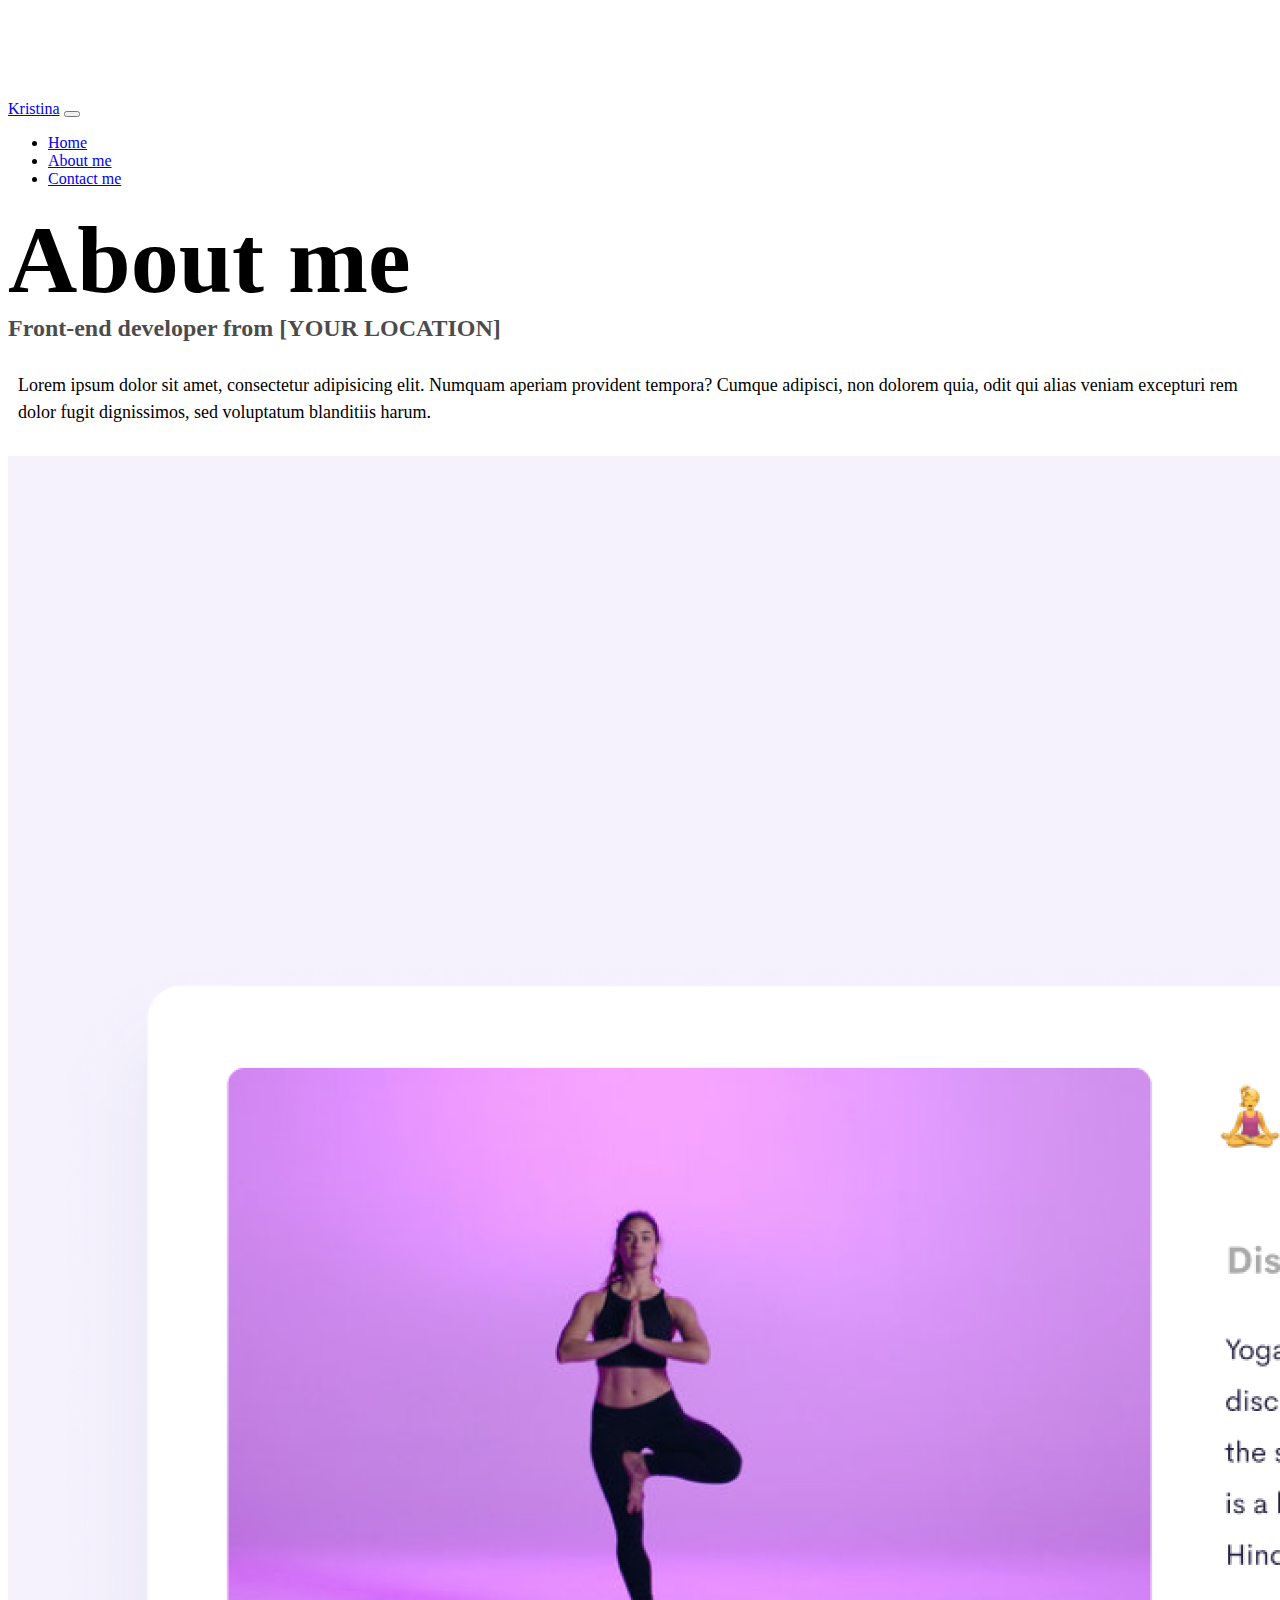
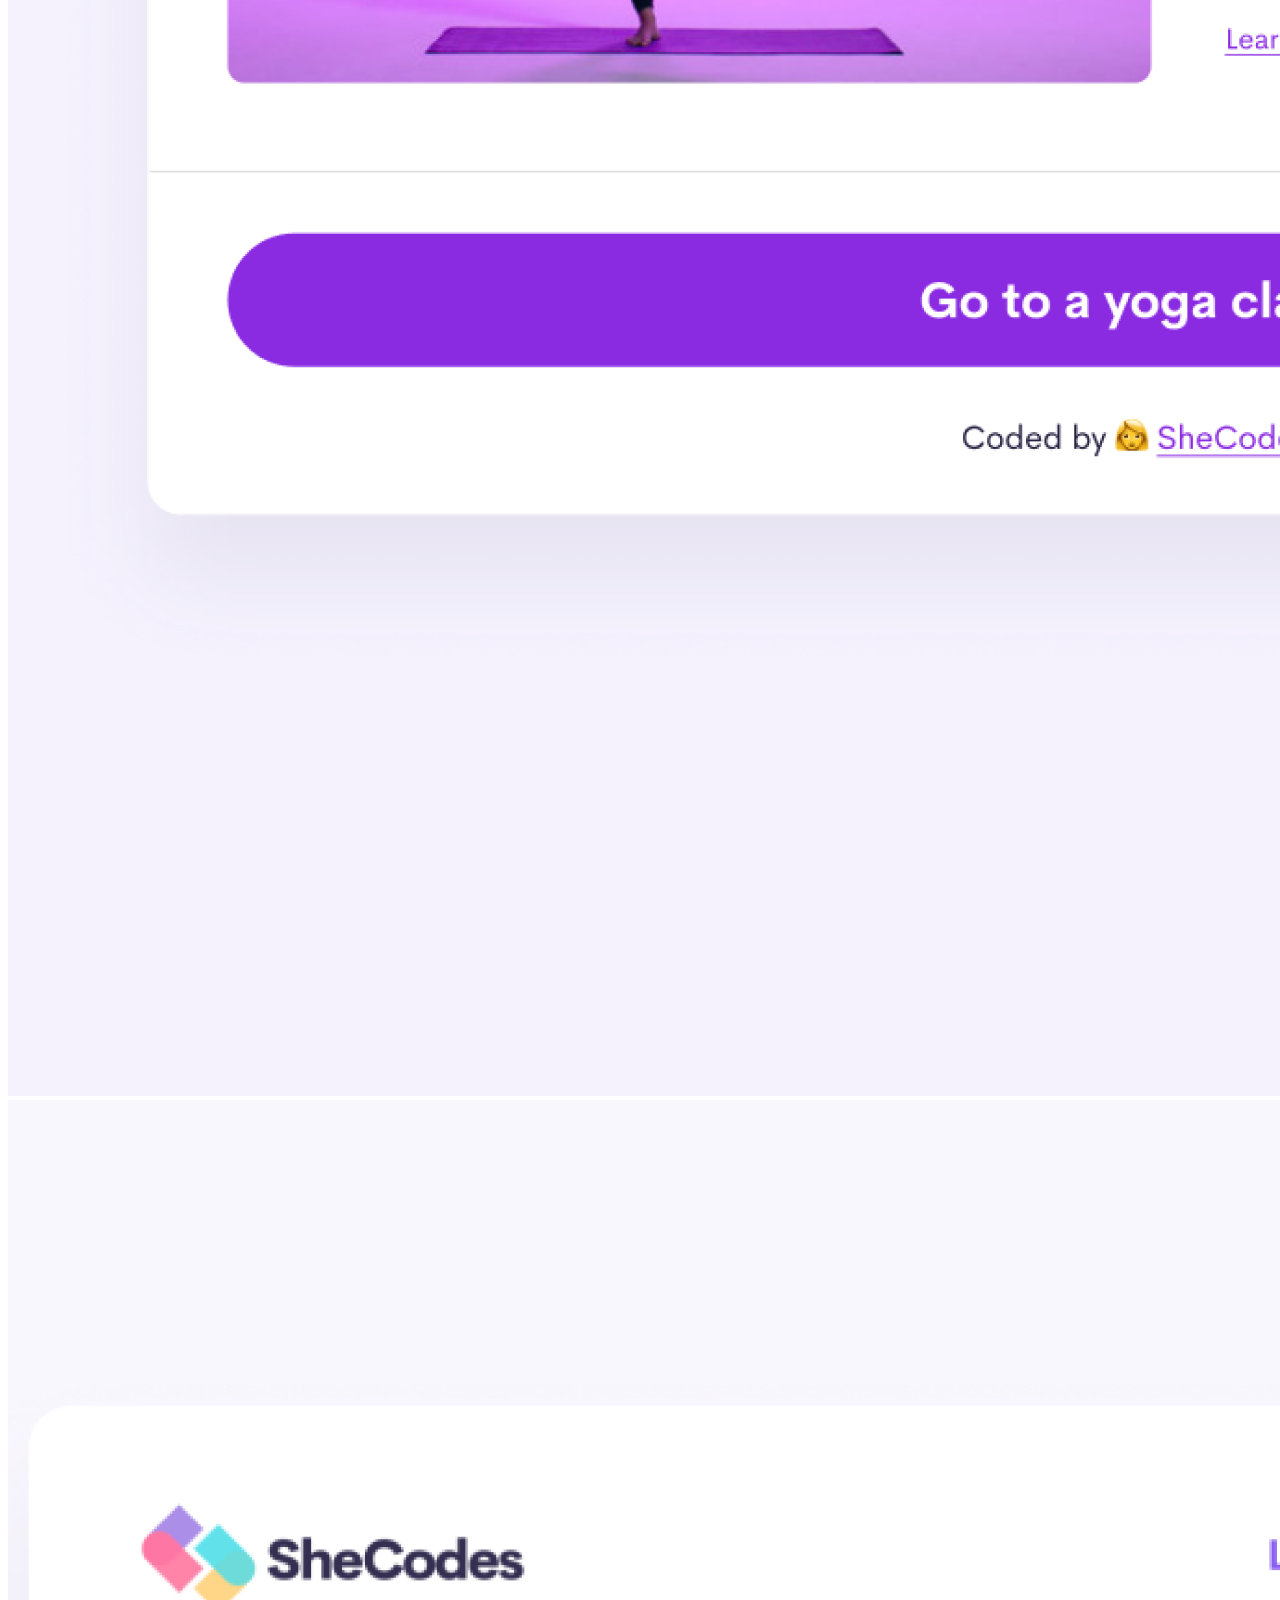
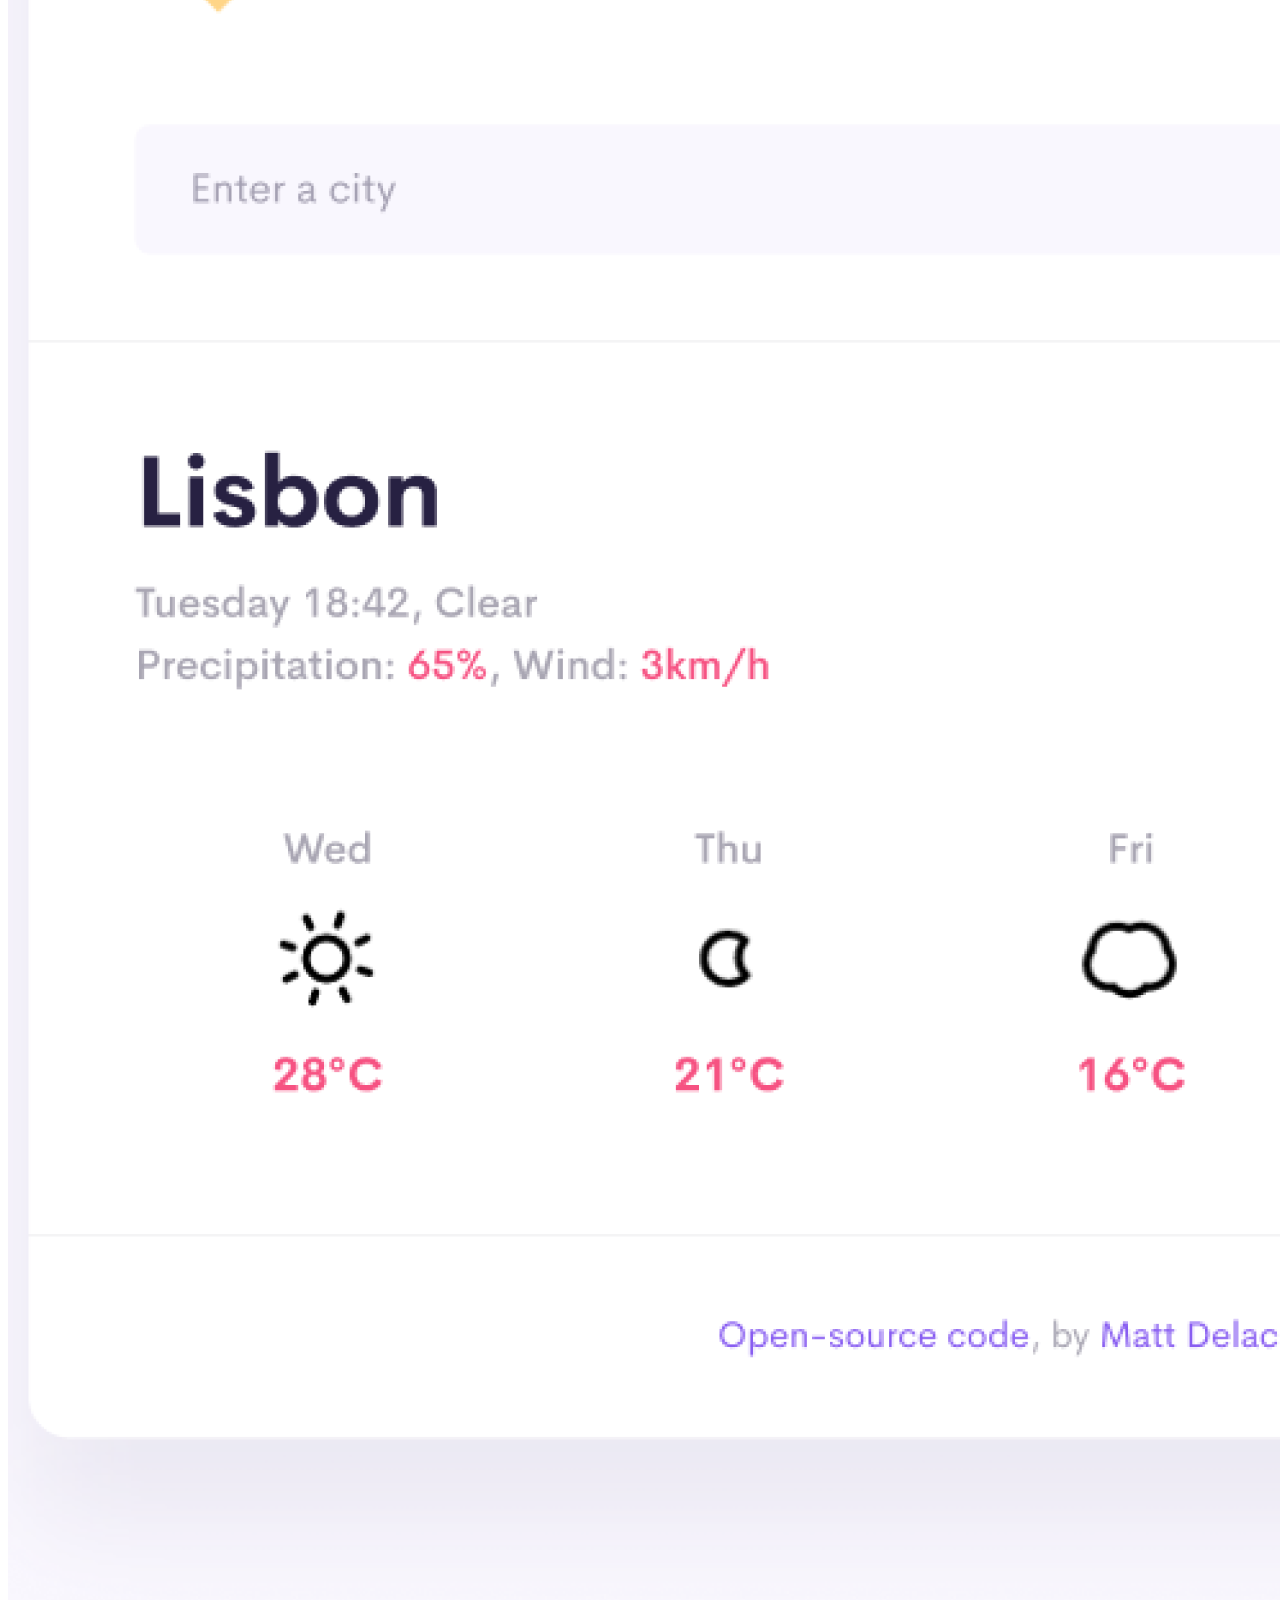
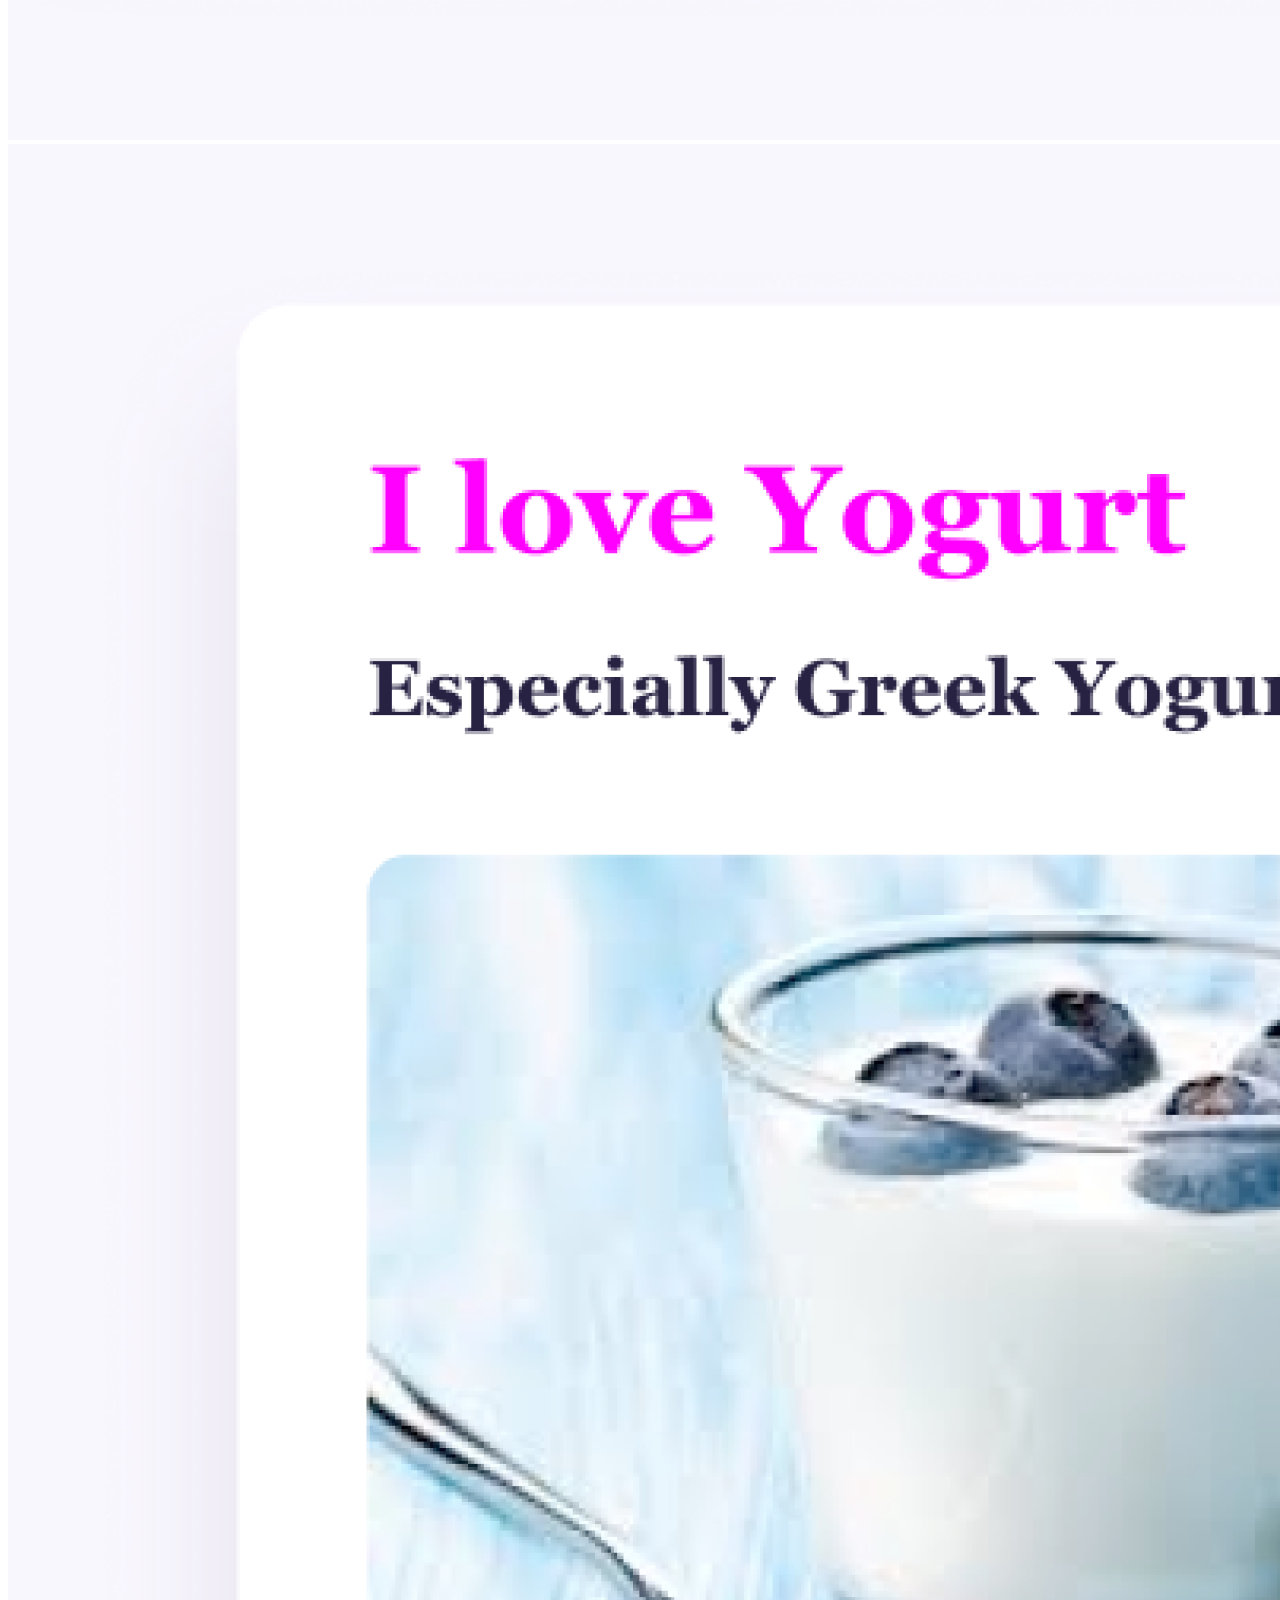
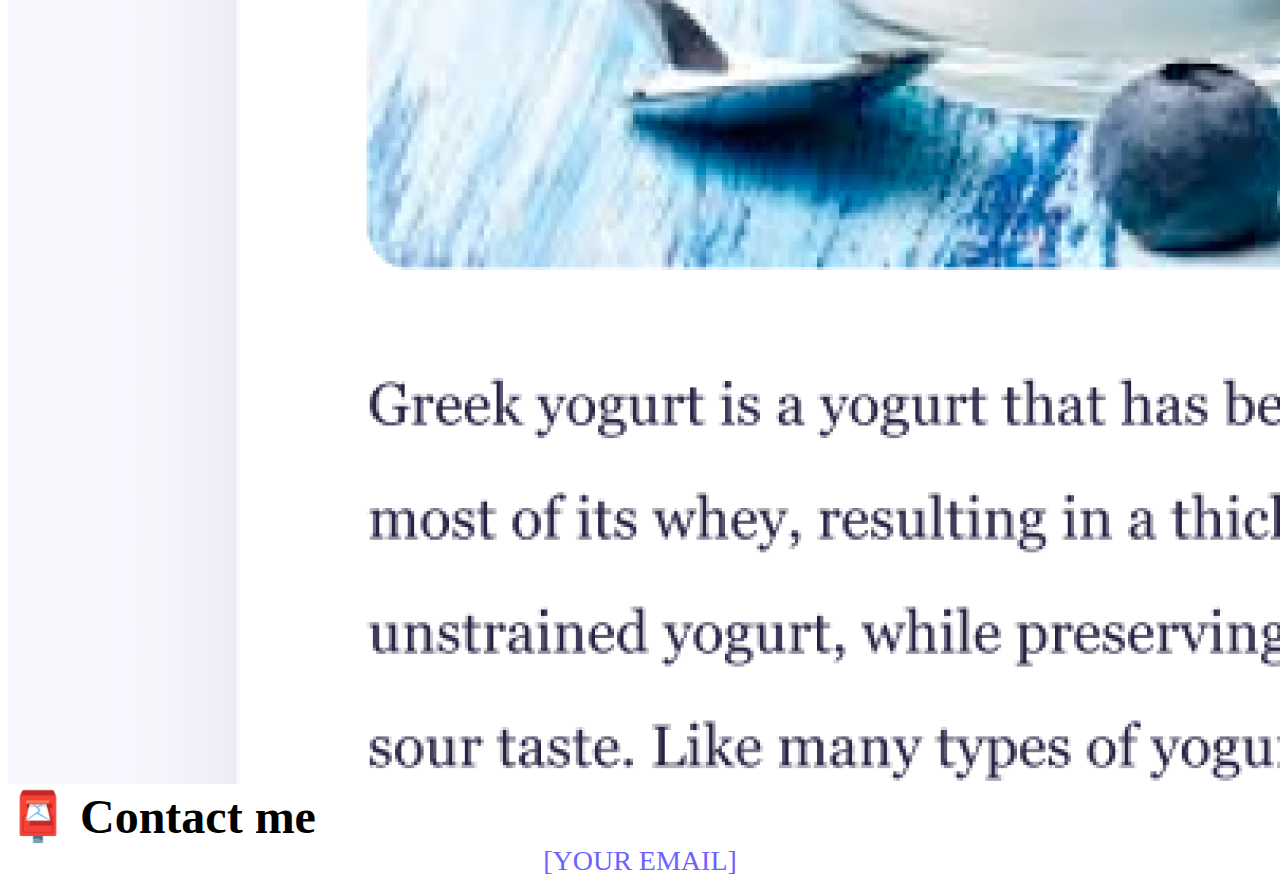
==== about.html @ e3c1b857 "added pages and pictures" ====
<!DOCTYPE html>
<html lang="en">
  <head>
    <meta charset="UTF-8" />
    <meta http-equiv="X-UA-Compatible" content="IE=edge" />
    <meta name="viewport" content="width=device-width, initial-scale=1.0" />
    <link
      href="https://cdn.jsdelivr.net/npm/bootstrap@5.0.0-beta2/dist/css/bootstrap.min.css"
      rel="stylesheet"
      integrity="sha384-BmbxuPwQa2lc/FVzBcNJ7UAyJxM6wuqIj61tLrc4wSX0szH/Ev+nYRRuWlolflfl"
      crossorigin="anonymous"
    />
    <script
      src="https://cdn.jsdelivr.net/npm/bootstrap@5.0.0-beta2/dist/js/bootstrap.bundle.min.js"
      integrity="sha384-b5kHyXgcpbZJO/tY9Ul7kGkf1S0CWuKcCD38l8YkeH8z8QjE0GmW1gYU5S9FOnJ0"
      crossorigin="anonymous"
    ></script>
    <link rel="stylesheet" href="style.css" />
    <title>About Kristina</title>
  </head>
  <body>
    <nav class="navbar navbar-expand-lg navbar-light bg-light fixed-top">
      <div class="container">
        <a class="navbar-brand" href="index.html">Kristina</a>
        <button
          class="navbar-toggler"
          type="button"
          data-bs-toggle="collapse"
          data-bs-target="#navbarNav"
          aria-controls="navbarNav"
          aria-expanded="false"
          aria-label="Toggle navigation"
        >
          <span class="navbar-toggler-icon"></span>
        </button>
        <div class="collapse navbar-collapse" id="navbarNav">
          <ul class="navbar-nav">
            <li class="nav-item">
              <a class="nav-link" aria-current="page" href="index.html">Home</a>
            </li>
            <li class="nav-item">
              <a class="nav-link active" href="about.html">About me</a>
            </li>
            <li class="nav-item">
              <a class="nav-link" href="about.html#contact">Contact me</a>
            </li>
          </ul>
        </div>
      </div>
    </nav>
    <h1 class="text-center">About me</h1>
    <h3 class="text-center">Front-end developer from [YOUR LOCATION]</h3>
    <div class="about-paragraphs text-center">
      <p>
        Lorem ipsum dolor sit amet, consectetur adipisicing elit. Numquam
        aperiam provident tempora? Cumque adipisci, non dolorem quia, odit qui
        alias veniam excepturi rem dolor fugit dignissimos, sed voluptatum
        blanditiis harum.
      </p>
    </div>
    <div class="container">
      <div class="row">
        <div class="col-sm-4">
          <img src="images/yoga.png" class="img-fluid p-2 shadow rounded" />
        </div>
        <div class="col-sm-4">
          <img src="images/weather.png" class="img-fluid p-2 shadow rounded" />
        </div>
        <div class="col-sm-4">
          <img src="images/yogurt.png" class="img-fluid p-2 shadow rounded" />
        </div>
      </div>
    </div>
    <div id="contact" class="mt-5">
      <h2 class="text-center">📮 Contact me</h2>
      <a href="mailto:[YOUR EMAIL]" class="email-link"> [YOUR EMAIL] </a>
    </div>
  </body>
</html>
---- style.css ----
:root {
  --primary-color: #6c63ff;
  --secondary-color: #f5f2fe;
  --box-shadow: 0 5px 10px rgba(0, 0, 0, 0.3);
}

body {
  margin-top: 100px;
}

h1,
h2,
h3 {
  margin: 0;
}

h1 {
  font-size: 96px;
}

h2 {
  font-size: 48px;
}

h3 {
  font-size: 24px;
  opacity: 0.7;
}

p {
  font-size: 18px;
  line-height: 1.5;
}

.navigation-links {
  display: flex;
  margin-top: 40px;
  justify-content: center;
}

.navigation-links a {
  margin: 20px;
}

.primary-link {
  border-radius: 4px;
  padding: 20px 15px;
  text-decoration: none;
  text-transform: capitalize;
  background: var(--primary-color);
  box-shadow: var(--box-shadow);
  color: white;
}

.secondary-link {
  border-radius: 4px;
  padding: 20px 15px;
  text-decoration: none;
  text-transform: capitalize;
  color: var(--primary-color);
  border: 1px solid var(--primary-color);
}

.homepage-link {
  color: var(--primary-color);
  text-align: center;
  display: block;
}

.about-paragraphs {
  margin: 30px 0;
}

.about-paragraphs p {
  margin: 10px;
}

.email-link {
  display: flex;
  justify-content: center;
  color: var(--primary-color);
  font-size: 28px;
  text-decoration: none;
}

.email-link:hover {
  text-decoration: underline;
}
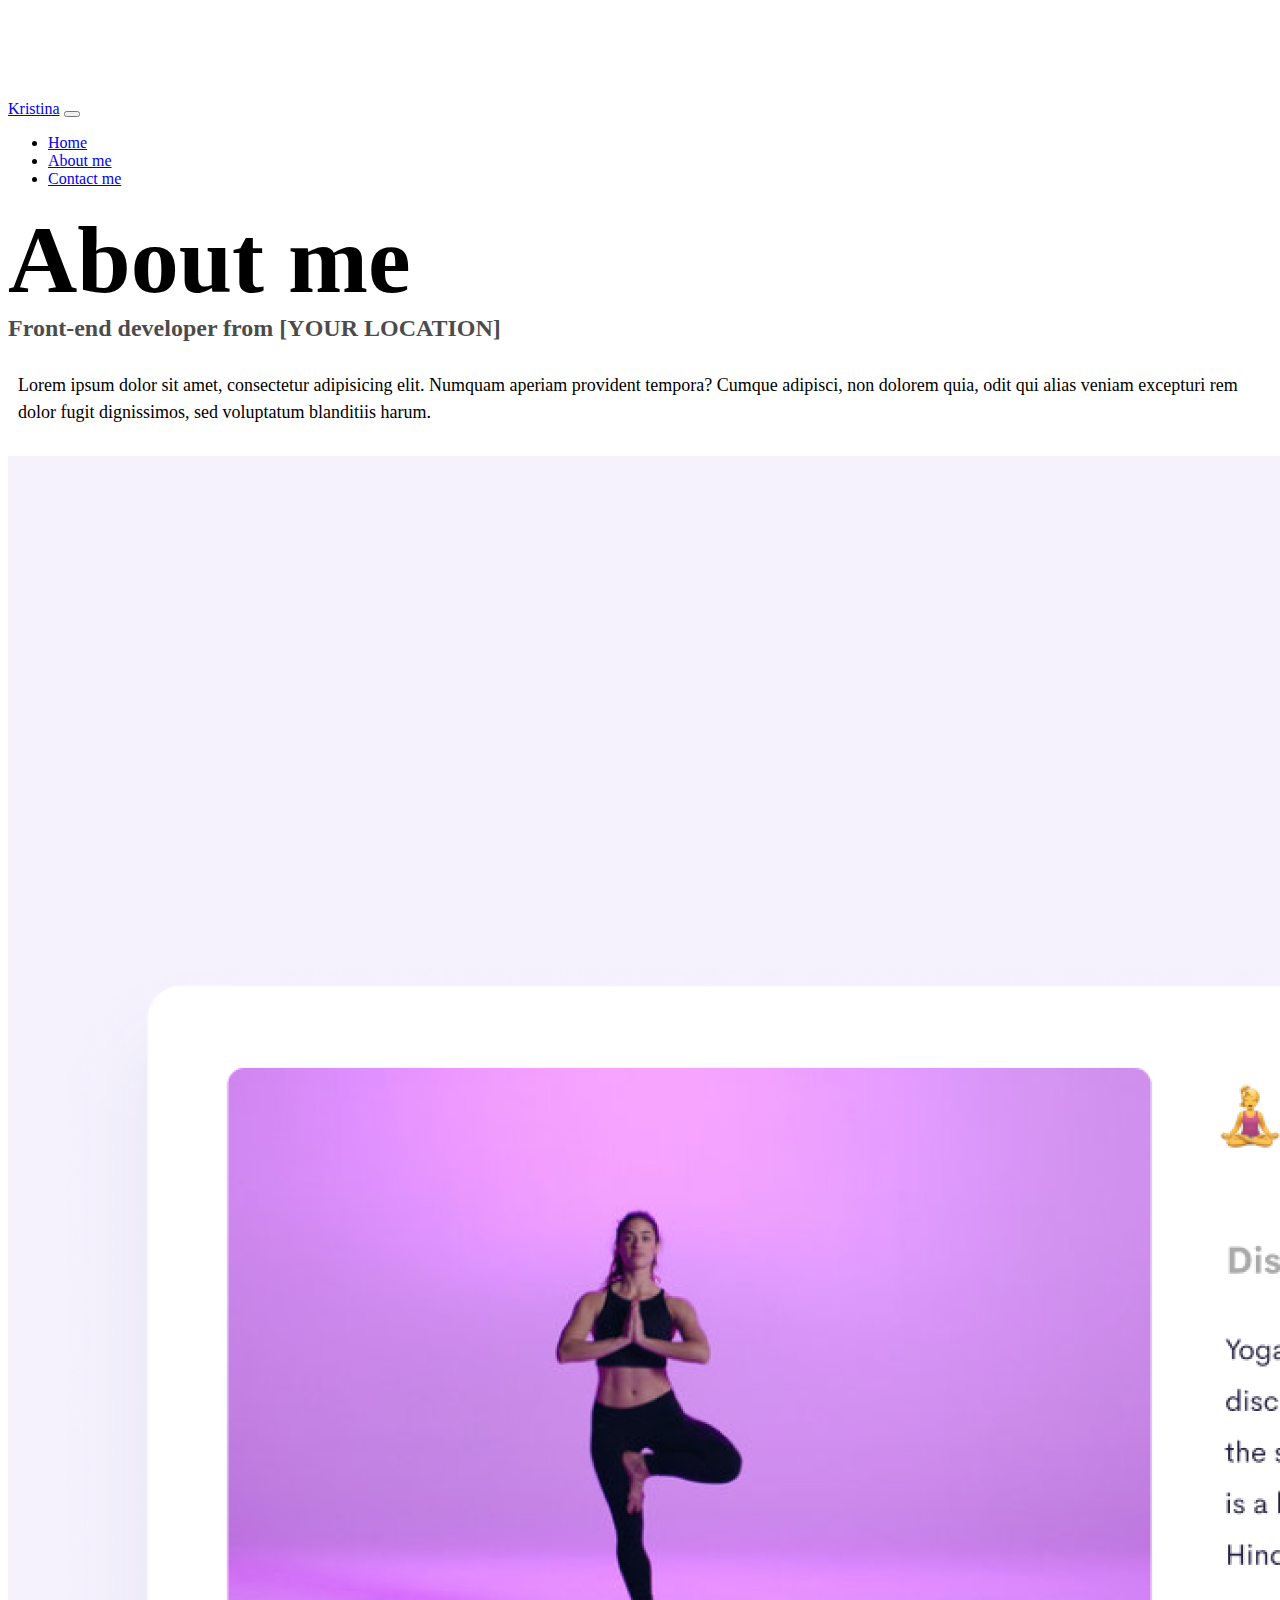
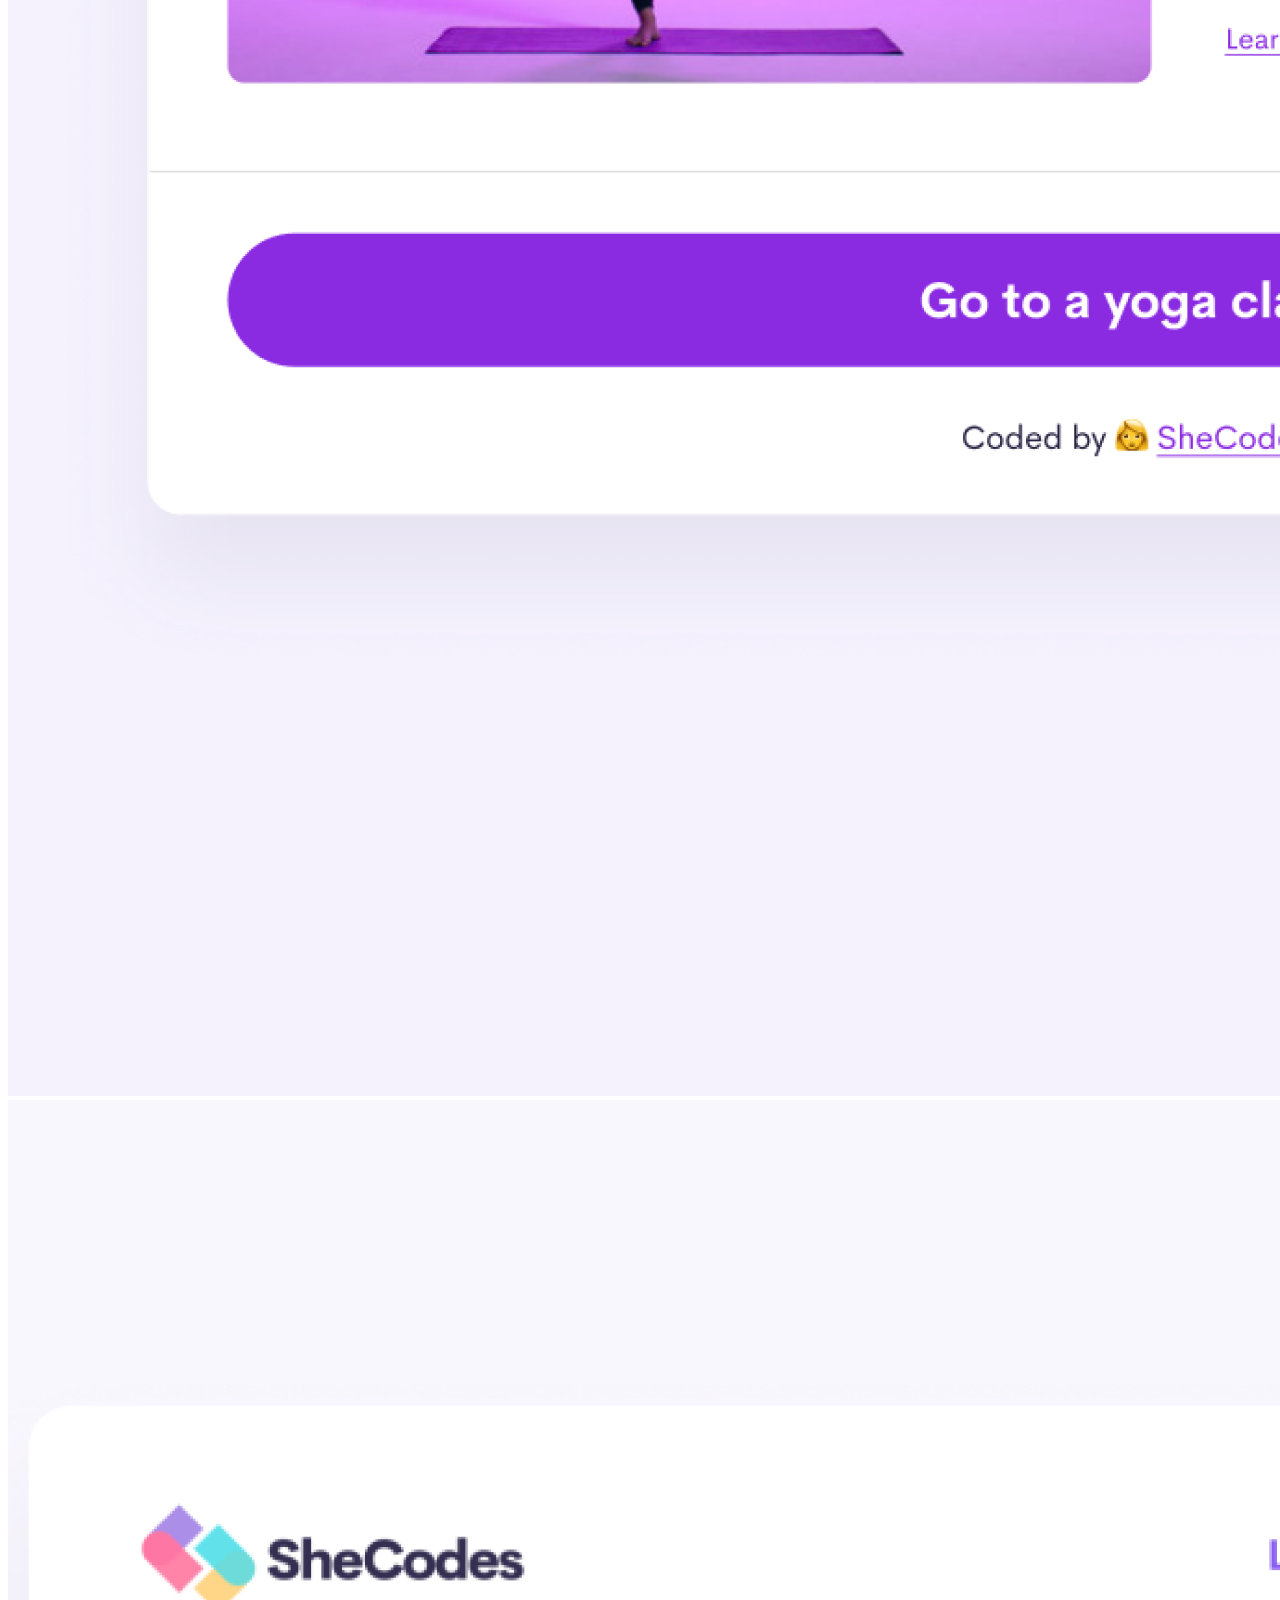
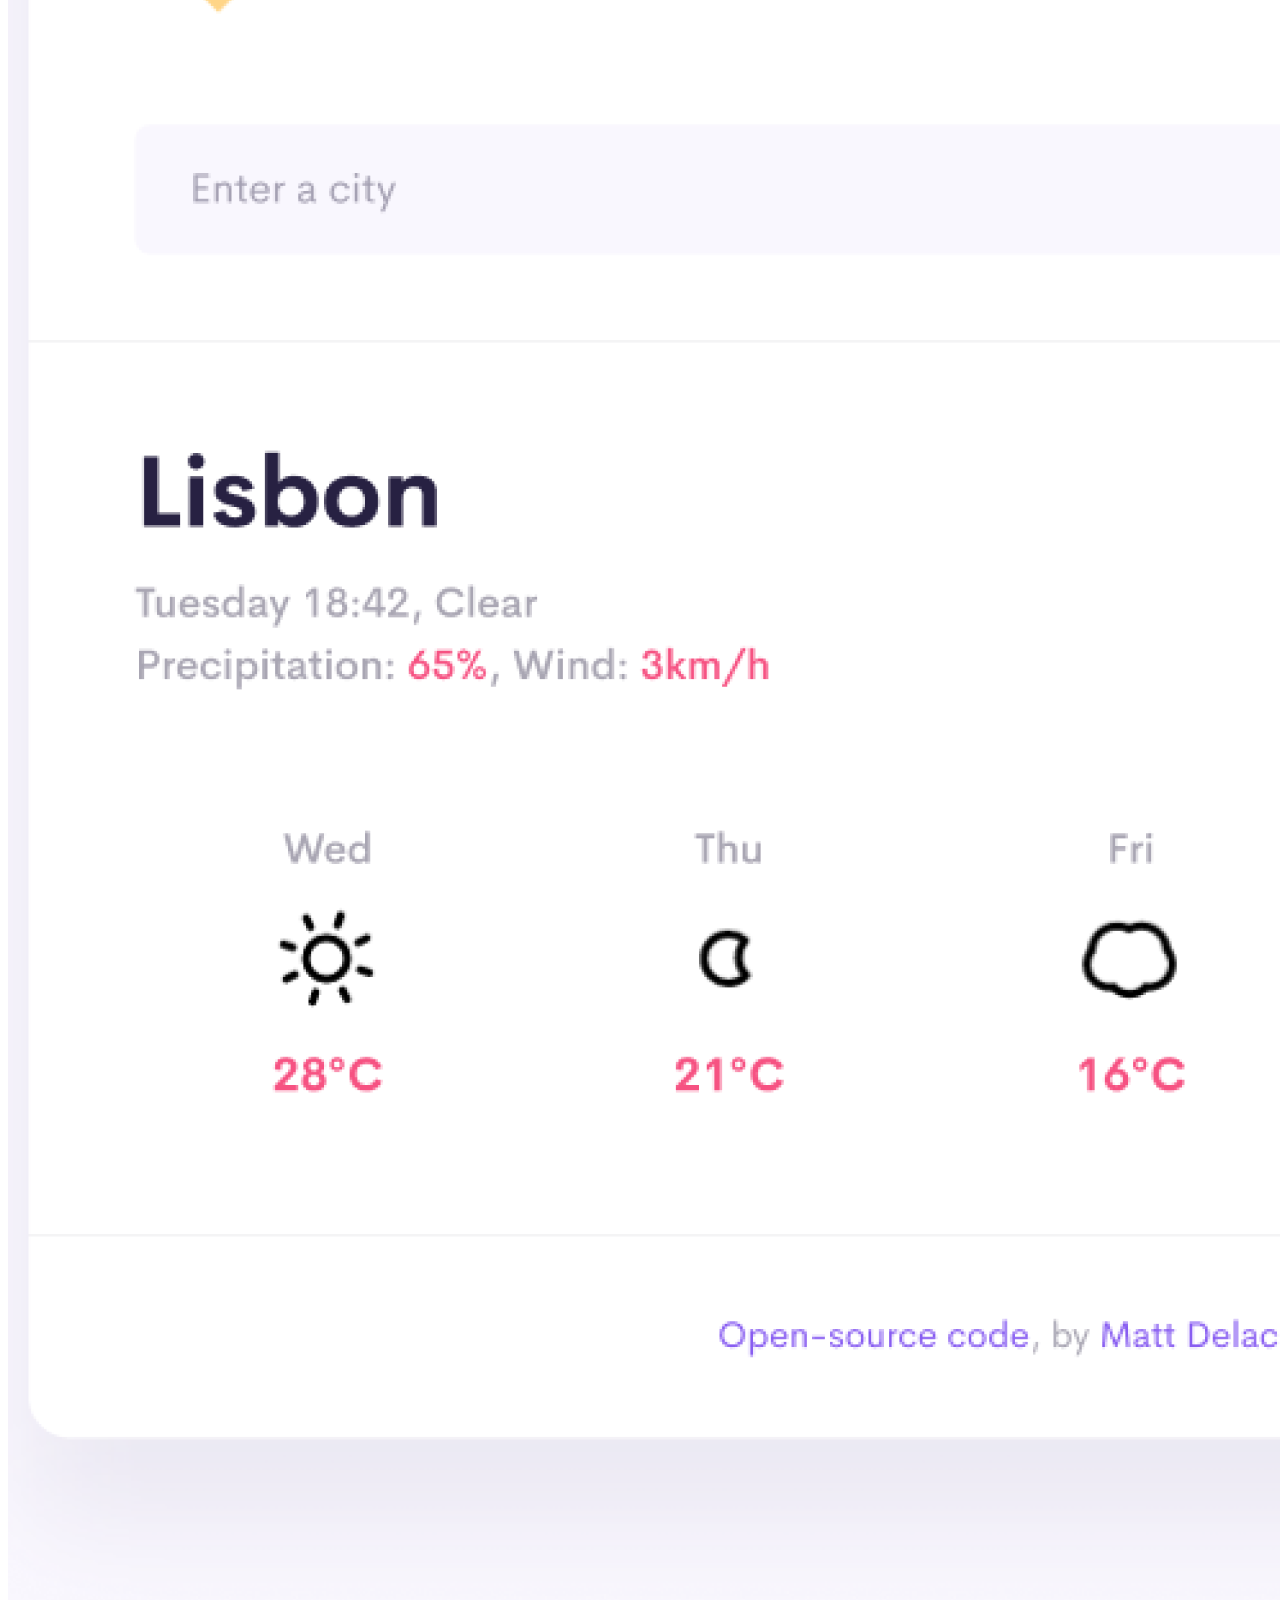
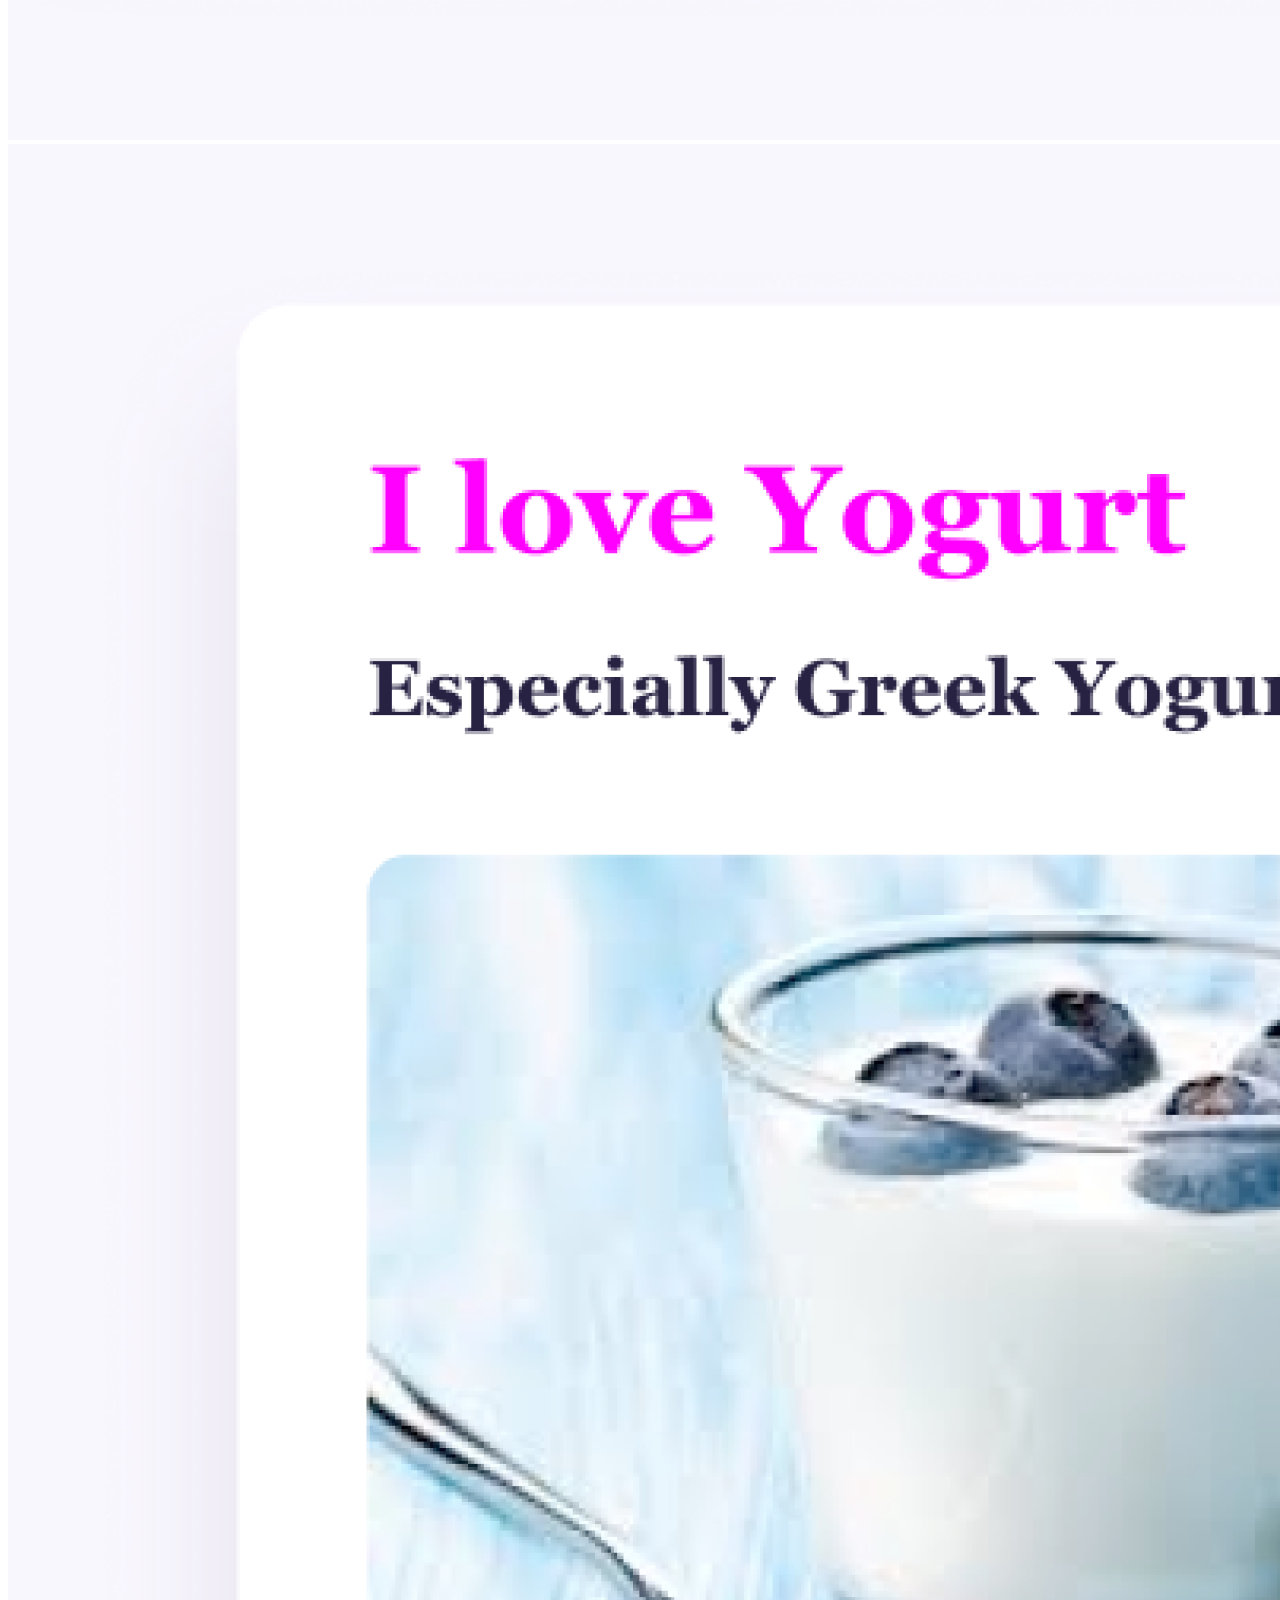
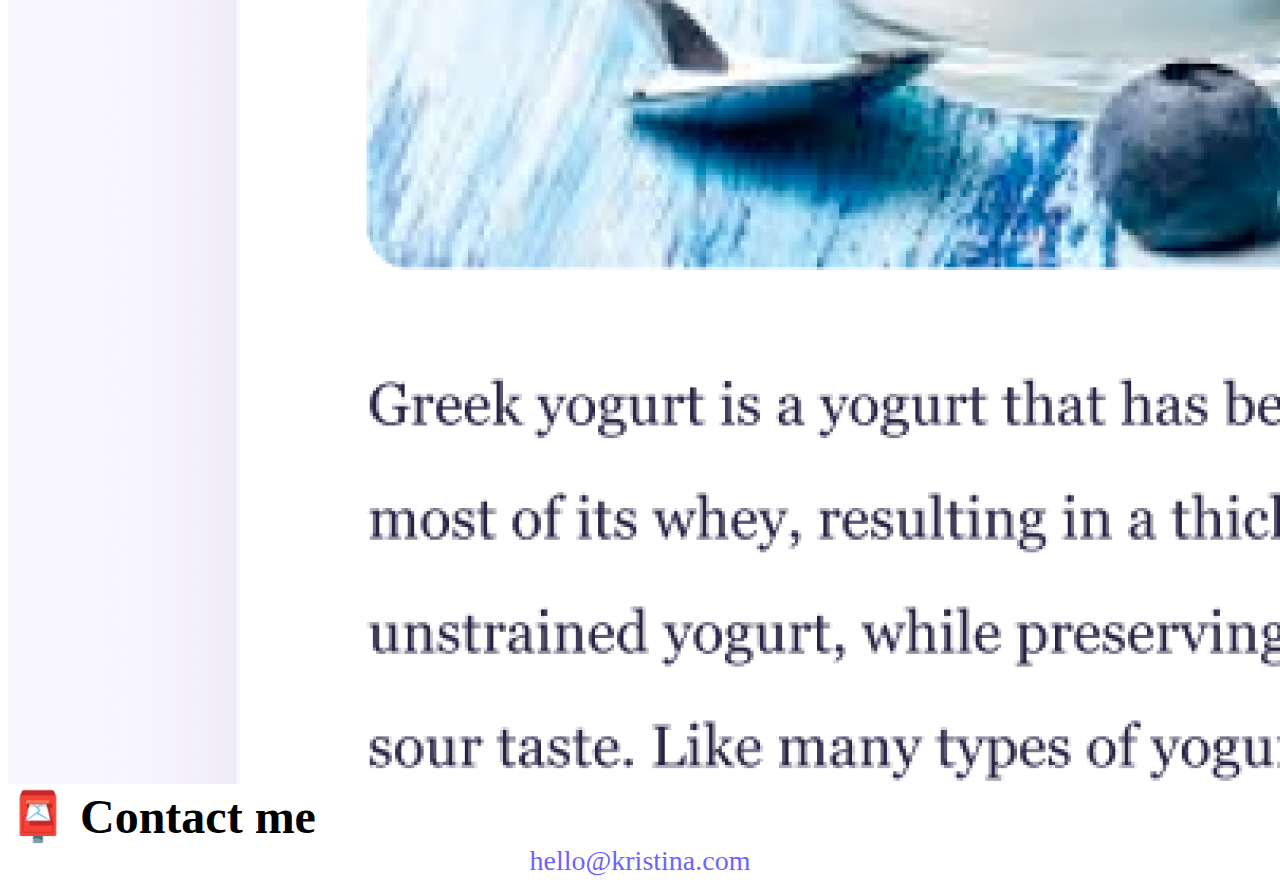
==== commit cba54681: "added alt for images" ====
--- a/about.html
+++ b/about.html
@@ -4,6 +4,7 @@
     <meta charset="UTF-8" />
     <meta http-equiv="X-UA-Compatible" content="IE=edge" />
     <meta name="viewport" content="width=device-width, initial-scale=1.0" />
+    <meta name="description" content="About page - Kristina.com" />
     <link
       href="https://cdn.jsdelivr.net/npm/bootstrap@5.0.0-beta2/dist/css/bootstrap.min.css"
       rel="stylesheet"
@@ -16,7 +17,7 @@
       crossorigin="anonymous"
     ></script>
     <link rel="stylesheet" href="style.css" />
-    <title>About Kristina</title>
+    <title>About page - Kristina.com</title>
   </head>
   <body>
     <nav class="navbar navbar-expand-lg navbar-light bg-light fixed-top">
@@ -61,19 +62,33 @@
     <div class="container">
       <div class="row">
         <div class="col-sm-4">
-          <img src="images/yoga.png" class="img-fluid p-2 shadow rounded" />
+          <img
+            src="images/yoga.png"
+            alt="yoga"
+            class="img-fluid p-2 shadow rounded"
+          />
         </div>
         <div class="col-sm-4">
-          <img src="images/weather.png" class="img-fluid p-2 shadow rounded" />
+          <img
+            src="images/weather.png"
+            alt="weather"
+            class="img-fluid p-2 shadow rounded"
+          />
         </div>
         <div class="col-sm-4">
-          <img src="images/yogurt.png" class="img-fluid p-2 shadow rounded" />
+          <img
+            src="images/yogurt.png"
+            alt="yogurt"
+            class="img-fluid p-2 shadow rounded"
+          />
         </div>
       </div>
     </div>
     <div id="contact" class="mt-5">
       <h2 class="text-center">📮 Contact me</h2>
-      <a href="mailto:[YOUR EMAIL]" class="email-link"> [YOUR EMAIL] </a>
+      <a href="mailto:hello@kristina.com" class="email-link">
+        hello@kristina.com
+      </a>
     </div>
   </body>
 </html>
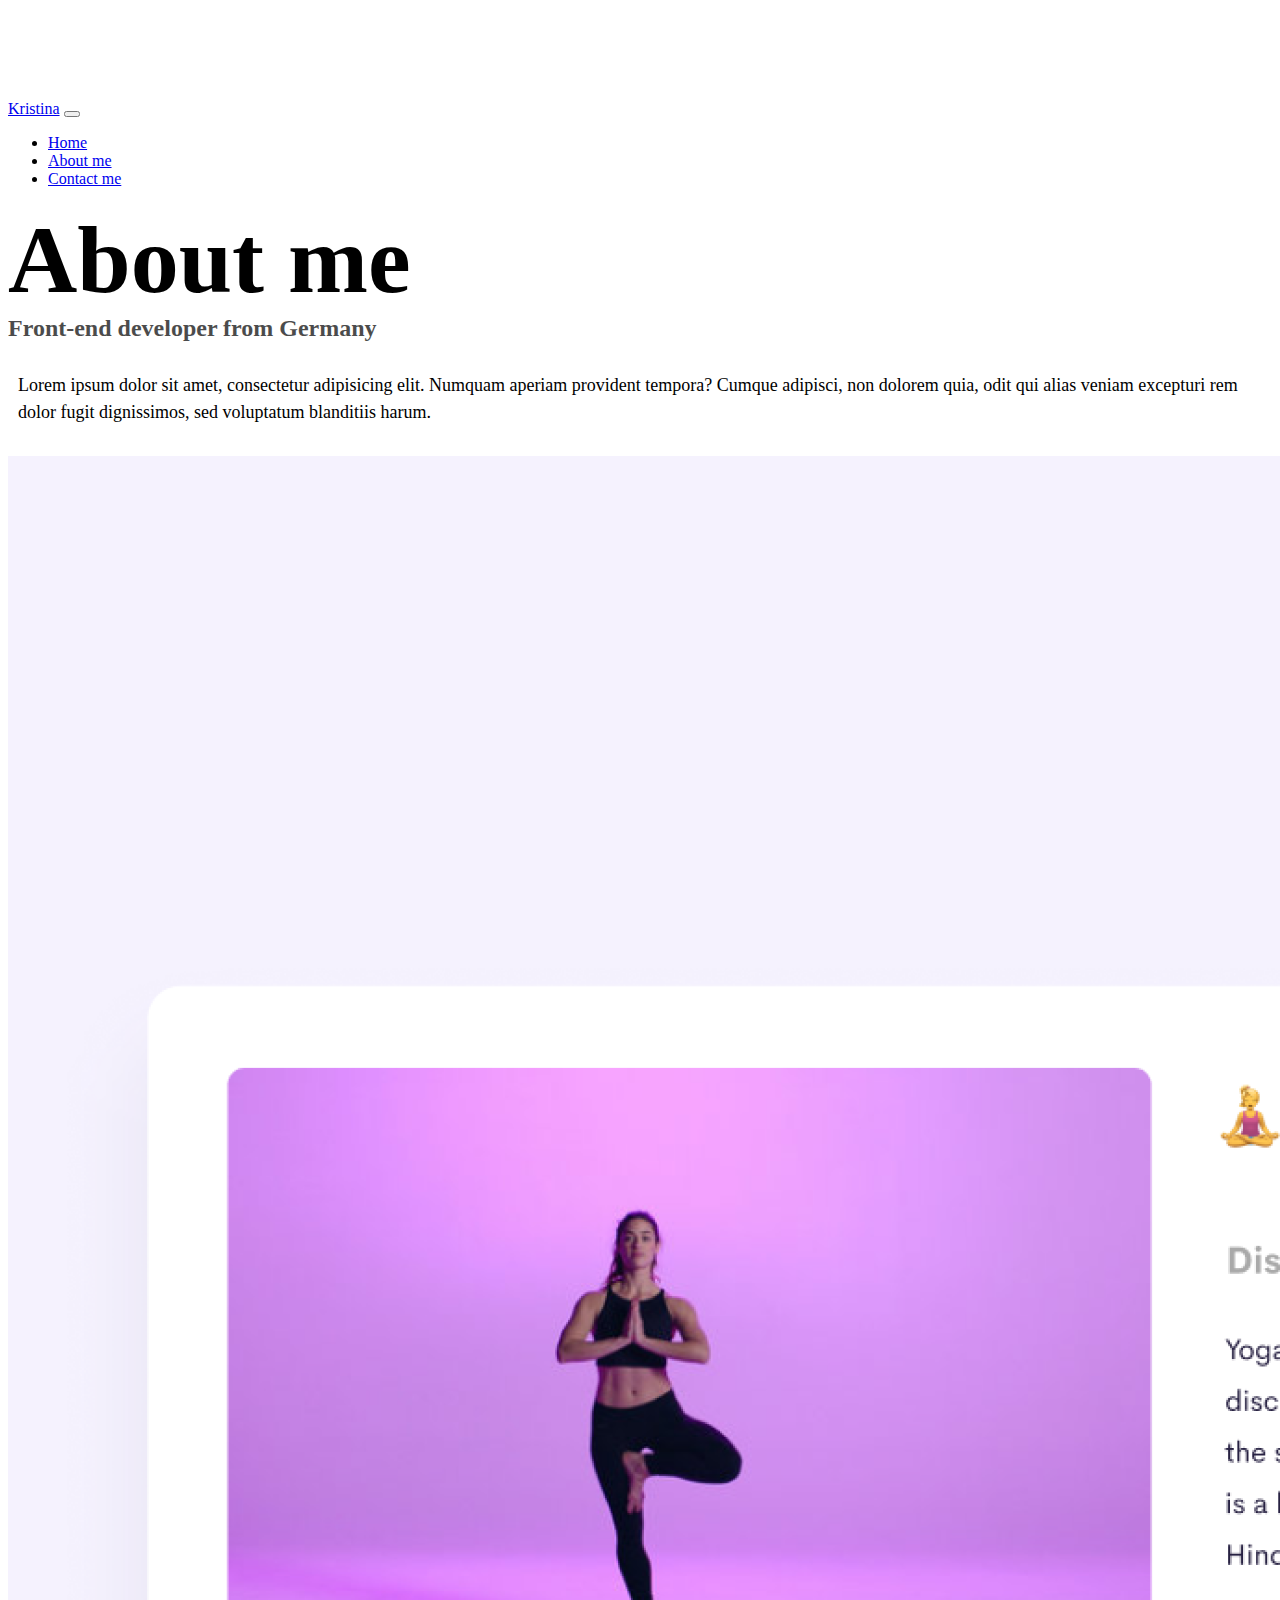
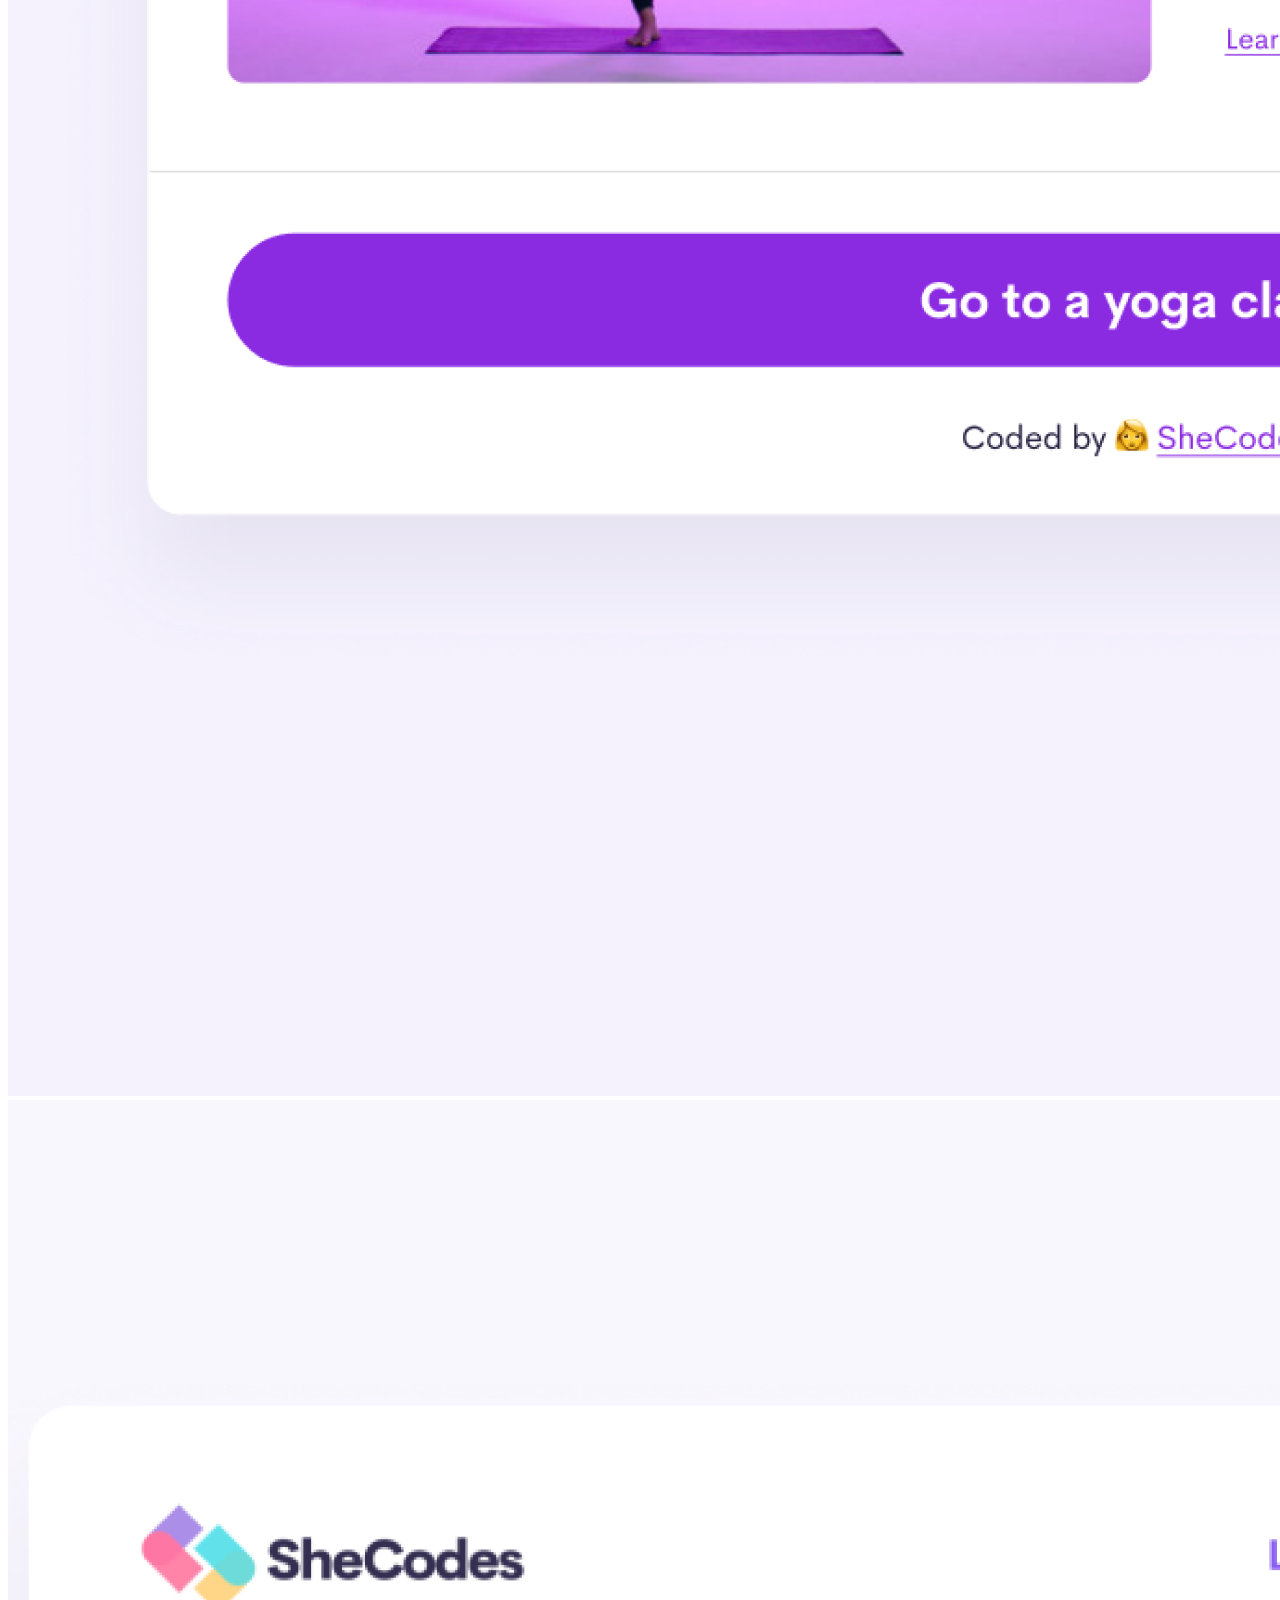
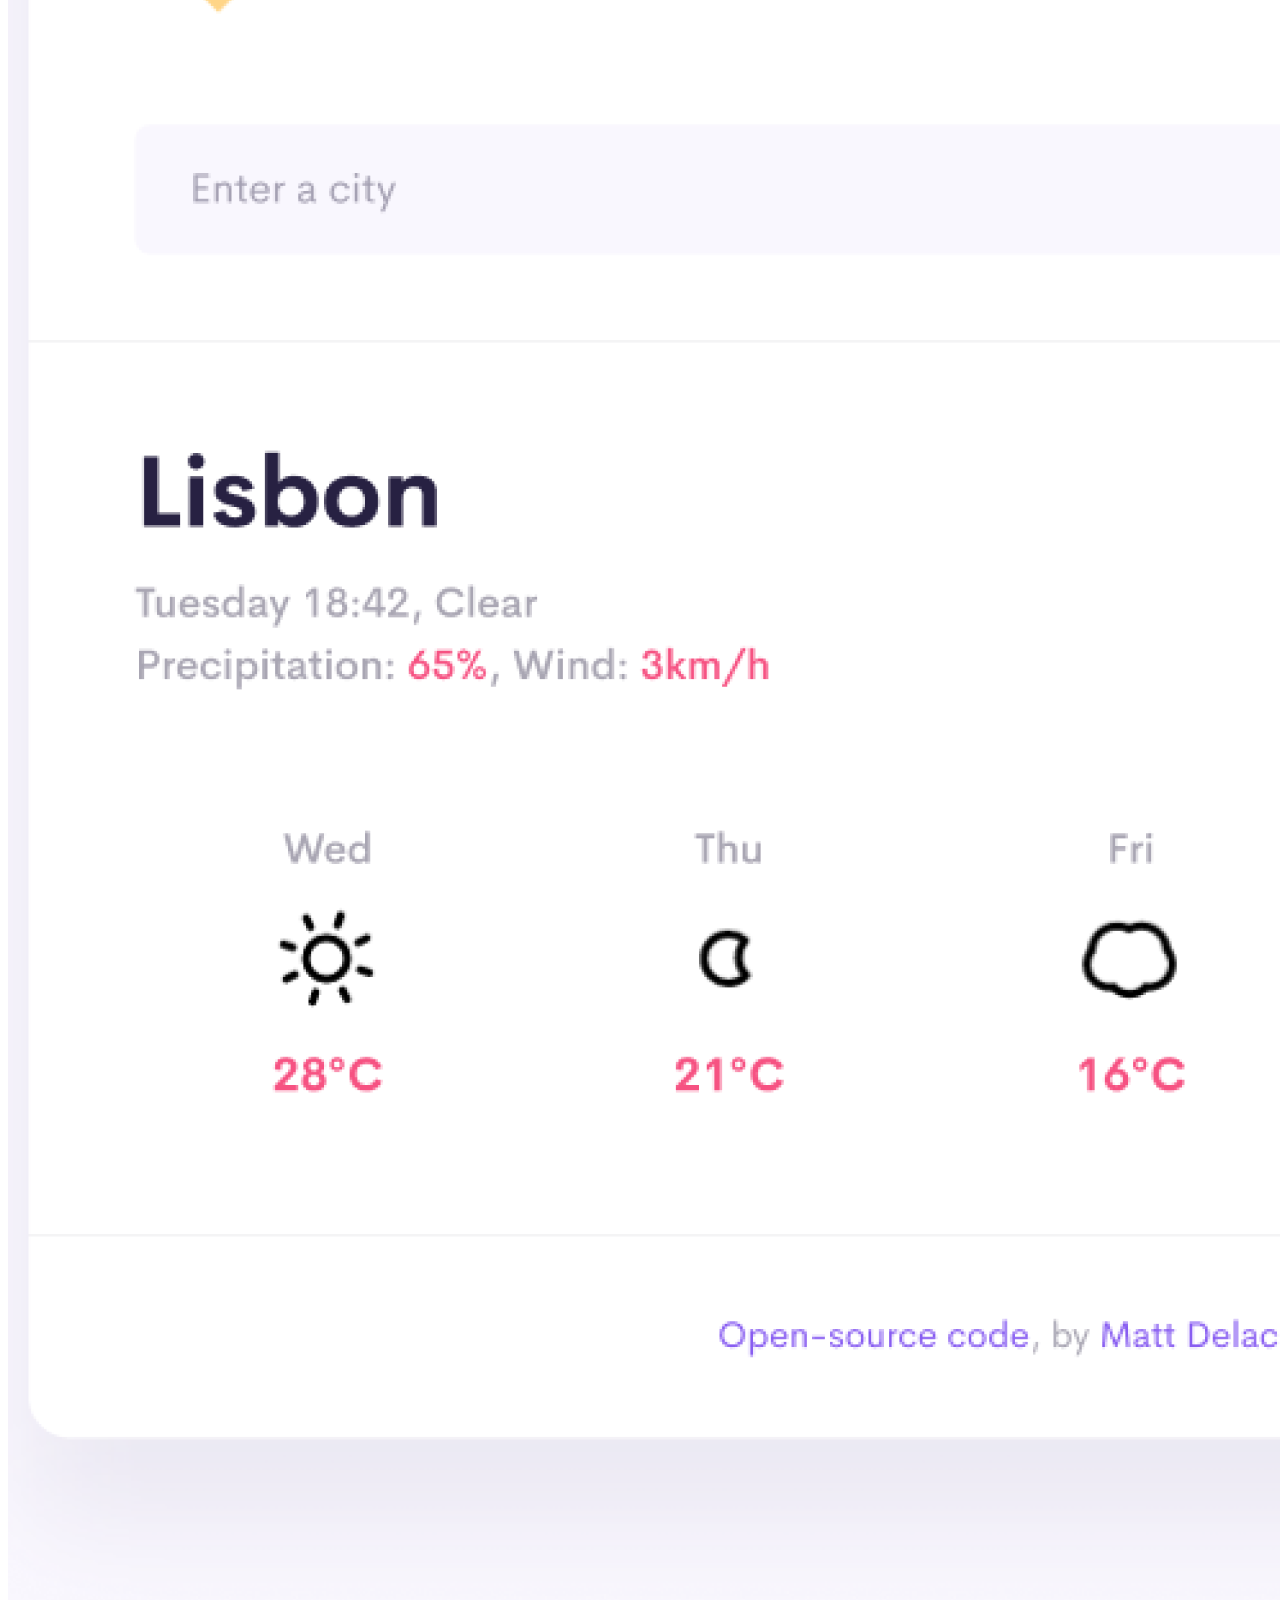
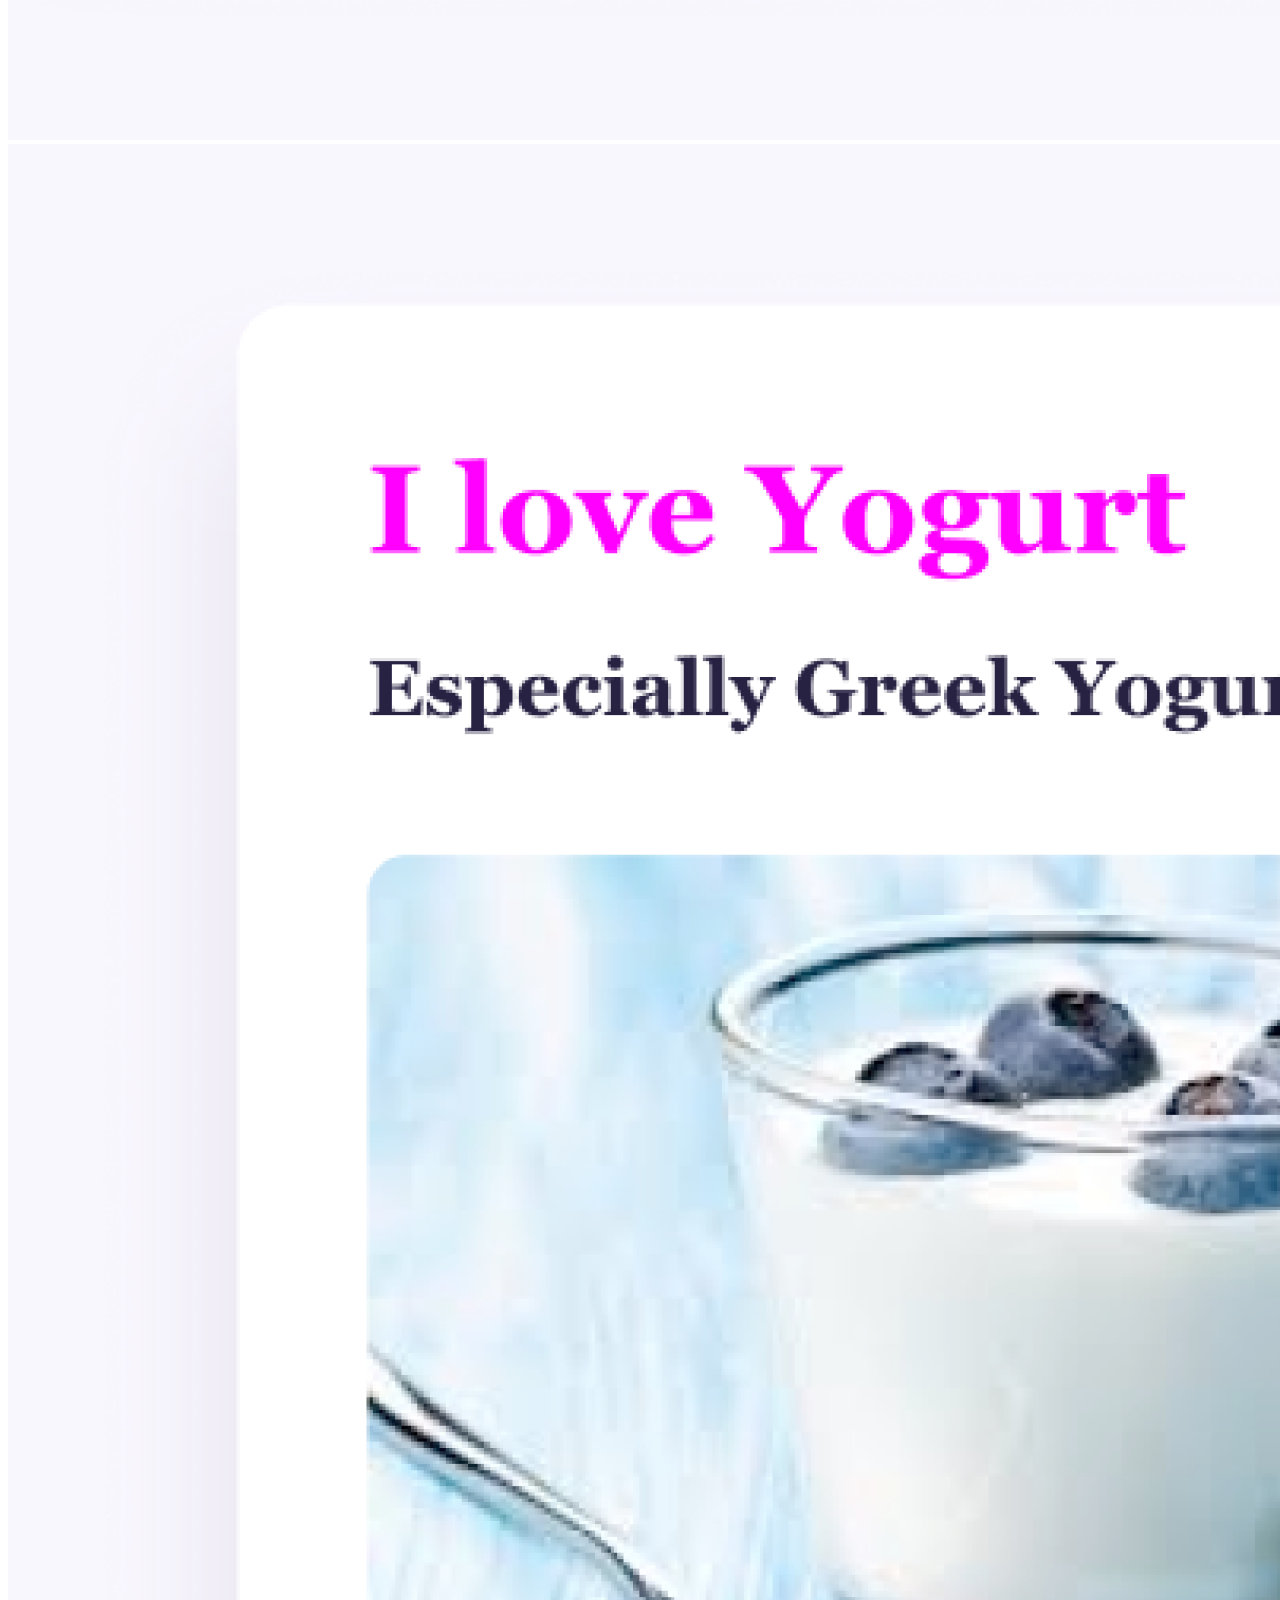
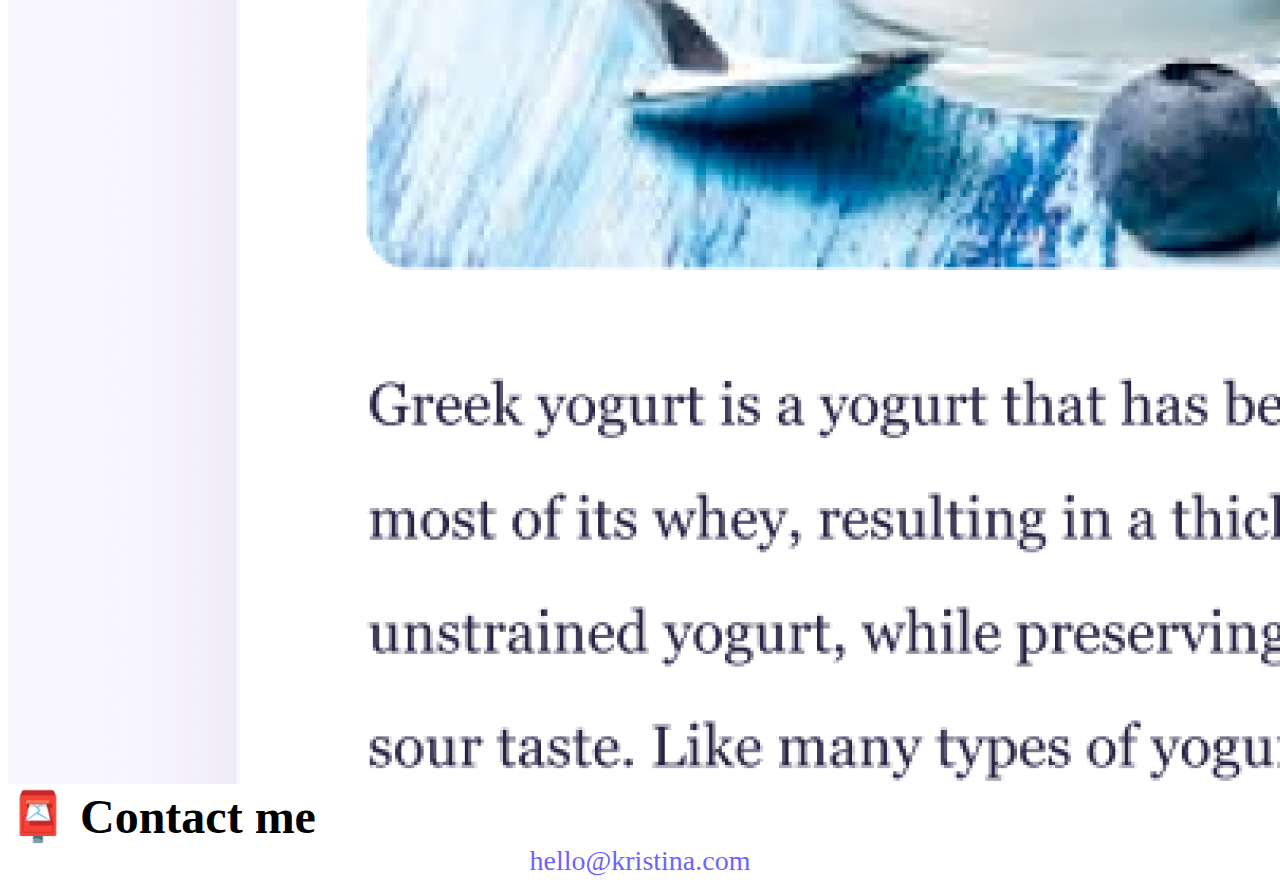
==== commit 363247af: "added / in front of links" ====
--- a/about.html
+++ b/about.html
@@ -4,7 +4,10 @@
     <meta charset="UTF-8" />
     <meta http-equiv="X-UA-Compatible" content="IE=edge" />
     <meta name="viewport" content="width=device-width, initial-scale=1.0" />
-    <meta name="description" content="About page - Kristina.com" />
+    <meta
+      name="description"
+      content="About page of all current and future apps projects designed by - Kristina.com"
+    />
     <link
       href="https://cdn.jsdelivr.net/npm/bootstrap@5.0.0-beta2/dist/css/bootstrap.min.css"
       rel="stylesheet"
@@ -17,12 +20,12 @@
       crossorigin="anonymous"
     ></script>
     <link rel="stylesheet" href="style.css" />
-    <title>About page - Kristina.com</title>
+    <title>App About Page - www.Kristina.com</title>
   </head>
   <body>
     <nav class="navbar navbar-expand-lg navbar-light bg-light fixed-top">
       <div class="container">
-        <a class="navbar-brand" href="index.html">Kristina</a>
+        <a class="navbar-brand" href="/index.html">Kristina</a>
         <button
           class="navbar-toggler"
           type="button"
@@ -37,20 +40,22 @@
         <div class="collapse navbar-collapse" id="navbarNav">
           <ul class="navbar-nav">
             <li class="nav-item">
-              <a class="nav-link" aria-current="page" href="index.html">Home</a>
+              <a class="nav-link" aria-current="page" href="/index.html"
+                >Home</a
+              >
             </li>
             <li class="nav-item">
-              <a class="nav-link active" href="about.html">About me</a>
+              <a class="nav-link active" href="/about.html">About me</a>
             </li>
             <li class="nav-item">
-              <a class="nav-link" href="about.html#contact">Contact me</a>
+              <a class="nav-link" href="/about.html#contact">Contact me</a>
             </li>
           </ul>
         </div>
       </div>
     </nav>
     <h1 class="text-center">About me</h1>
-    <h3 class="text-center">Front-end developer from [YOUR LOCATION]</h3>
+    <h3 class="text-center">Front-end developer from Germany</h3>
     <div class="about-paragraphs text-center">
       <p>
         Lorem ipsum dolor sit amet, consectetur adipisicing elit. Numquam
@@ -63,21 +68,21 @@
       <div class="row">
         <div class="col-sm-4">
           <img
-            src="images/yoga.png"
+            src="/images/yoga.png"
             alt="yoga"
             class="img-fluid p-2 shadow rounded"
           />
         </div>
         <div class="col-sm-4">
           <img
-            src="images/weather.png"
+            src="/images/weather.png"
             alt="weather"
             class="img-fluid p-2 shadow rounded"
           />
         </div>
         <div class="col-sm-4">
           <img
-            src="images/yogurt.png"
+            src="/images/yogurt.png"
             alt="yogurt"
             class="img-fluid p-2 shadow rounded"
           />
@@ -86,7 +91,7 @@
     </div>
     <div id="contact" class="mt-5">
       <h2 class="text-center">📮 Contact me</h2>
-      <a href="mailto:hello@kristina.com" class="email-link">
+      <a href="/mailto:hello@kristina.com" class="email-link">
         hello@kristina.com
       </a>
     </div>
